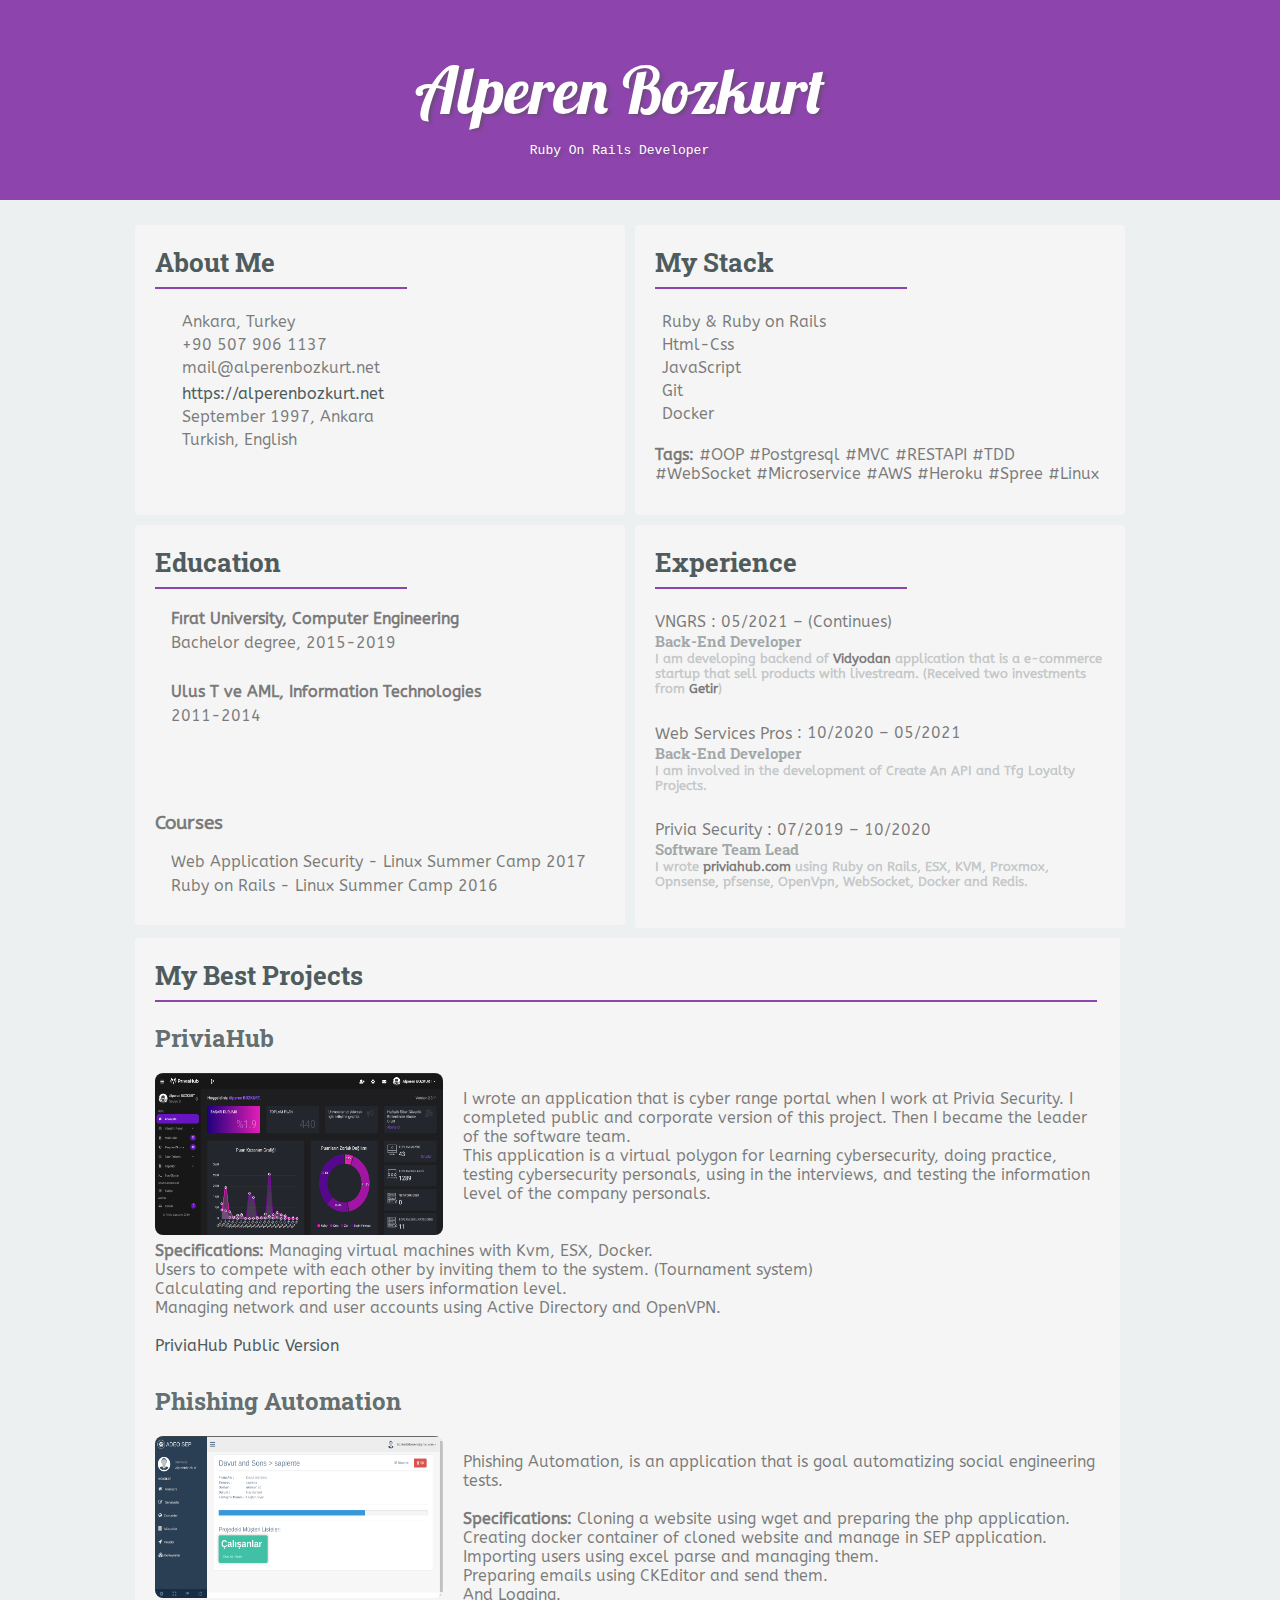
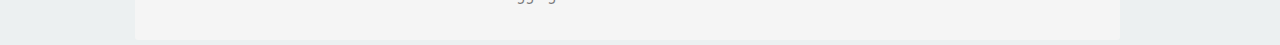
==== en/index.html @ 3fc9605d "august '22" ====
<!DOCTYPE html>
<html>
<head>
	<title>Alperen Bozkurt</title>
	<link rel="stylesheet" type="text/css" href="../style.css">
	<link rel="stylesheet" href="https://use.fontawesome.com/releases/v5.3.1/css/all.css" integrity="sha384-mzrmE5qonljUremFsqc01SB46JvROS7bZs3IO2EmfFsd15uHvIt+Y8vEf7N7fWAU" crossorigin="anonymous">
	<meta name="theme-color" content="#8e44ad">
</head>
<body>
	<div class="ustbar">
		<div class="ortala">
			<div class="adim">
				Alperen Bozkurt
				<p class="info">Ruby On Rails Developer</p>
			</div>
		</div>
	</div>
	<div class="bosluk"></div>
	<div class="ortala" style="margin-bottom: 20px;">
		<div class="kutu sol kutu-ust">
			<h1>About Me</h1>
			<hr>
			<table>
				<tr>
					<td><i class="fa fa-map-marker" style="font-size: 22px;"></i></td>
					<td>Ankara, Turkey</td>
				</tr>
				<tr>
					<td><i class="fa fa-phone"></i></td>
					<td>+90 507 906 1137</td>
				</tr>
				<tr>
					<td><i class="fa fa-envelope"></i></td>
					<td>mail@alperenbozkurt.net</td>
				</tr>
				<tr>
					<td><i class="fa fa-globe" aria-hidden="true"></i></td>
					<td><a href="https://alperenbozkurt.net" target="blank">https://alperenbozkurt.net <sup><i class="fas fa-external-link-alt"></i></sup></a></td>
				</tr>
				<tr>
					<td width="20"><i class="fa fa-calendar"></i></td>
					<td>September 1997, Ankara</td>
				</tr>
				<tr>
					<td width="20"><i class="fas fa-language"></i></td>
					<td>Turkish, English</td>
				</tr>

			</table>
		</div>
		<div class="kutu sag kutu-ust">
			<h1>My Stack</h1><hr>
			<table>
			<tr>
			    <td><i class="fa fa-gem" aria-hidden="true"></i></td>
			    <td>Ruby & Ruby on Rails</td>
			  </tr>
			  <tr>
			    <td><i class="fab fa-html5"></i></td>
			    <td>Html-Css</td>
			  </tr>
				
			  <tr>
			    <td><i class="fab fa-js"></i></td>
			    <td>JavaScript</td>
			  </tr>
				<tr>
			  	<td><i class="fab fa-git" aria-hidden="true"></i></td>
			    <td>Git</td>
			  </tr>
				<tr>
					<td><i class="fab fa-docker" aria-hidden="true"></i></td>
					<td>Docker</td>
				</tr>
			</table><br>
			<b>Tags: </b>#OOP #Postgresql #MVC #RESTAPI #TDD #WebSocket #Microservice #AWS #Heroku #Spree #Linux
		</div>
		<div class="kutu sol egitim">
			<h1>Education</h1><hr>
			<div class="ara"><i class="fa fa-graduation-cap"></i>&emsp;<b>Fırat University, Computer Engineering</b></div>
			<div class="ara arabosluk"><i class="fa fa-graduation-cap" style="color: #f5f5f5"></i>&emsp;Bachelor degree, 2015-2019<br></div>
			<div class="ara"><i class="fa fa-graduation-cap"></i>&emsp;<b>Ulus T ve AML, Information Technologies</b></div>
			<div class="ara arabosluk"><i class="fa fa-graduation-cap" style="color: #f5f5f5"></i>&emsp;2011-2014<br></div>
			<br><br>
			<h3>Courses</h3>
			<div class="ara"><i class="fa fa-graduation-cap"></i>&emsp;Web Application Security - Linux Summer Camp 2017<br></div>
			<div class="ara"><i class="fa fa-graduation-cap"></i>&emsp;Ruby on Rails - Linux Summer Camp 2016<br></div>
		</div>
		<div class="kutu sag">
			<h1>Experience</h1><hr>
			<div class="ara">
				<i class="fa fa-briefcase"></i>
				<a href="https://www.vngrs.com/" target="blank">VNGRS<sup><i class="fas fa-external-link-alt"></i></sup></a> : 05/2021 – (Continues)
				<h5>Back-End Developer</h5>
				<h6>I am developing backend of <a target="_blank" href="https://vidyodan.com/">Vidyodan</a> application that is a e-commerce startup that sell products with livestream. (Received two investments from <a target="_blank" href="https://getir.com/us/">Getir</a>)</h6>
				<br>
			</div>

      <div class="ara">
				<i class="fa fa-briefcase"></i>
				<a href="https://www.webservicespros.com/" target="blank">Web Services Pros<sup><i class="fas fa-external-link-alt"></i></sup></a> : 10/2020 – 05/2021
					<h5>Back-End Developer</h5>
				<h6>I am involved in the development of Create An API and Tfg Loyalty Projects.</h6>
				<br>
			</div>
			<div class="ara">
				<i class="fa fa-briefcase"></i>
				<a href="https://priviasecurity.com/" target="blank">Privia Security<sup><i class="fas fa-external-link-alt"></i></a></sup> : 07/2019 – 10/2020
				<h5>Software Team Lead</h5>
				<h6>I wrote <a href="https://priviahub.com/" target="blank">priviahub.com</a> using Ruby on Rails, ESX, KVM, Proxmox, Opnsense, pfsense, OpenVpn, WebSocket, Docker and Redis.</h6>
				<br>
			</div>
		</div>
		<div class="kutu sol kutu-buyuk">
			<h1>My Best Projects</h1>
			<hr class="hr-buyuk">
			<div class="proje">
				<h2>PriviaHub</h2>
				<br>

				<img class="proje-image" src="../img/priviahub.png" width="288" height="162" alt="" align="left">
				<p>
          I wrote an application that is cyber range portal when I work at Privia Security. I completed public and corporate version of this project. Then I became the leader of the software team.
					<br>
          This application is a virtual polygon for learning cybersecurity, doing practice, testing cybersecurity personals, using in the interviews, and testing the information level of the company personals.
          <br>
					<br>
					<br>
					<b>Specifications:</b> Managing virtual machines with Kvm, ESX, Docker.<br>
          Users to compete with each other by inviting them to the system. (Tournament system)<br>
          Calculating and reporting the users information level.<br>
          Managing network and user accounts using Active Directory and OpenVPN.<br>
					<br>
					<a href="https://priviahub.com/" target="blank">PriviaHub Public Version <i class="fas fa-external-link-alt"></i></a>
				</p>
			</div>
			<div class="proje">
				<h2>Phishing Automation</h2>
				<br>
				<img class="proje-image" src="../img/SEP.png" width="288" height="162" alt="" align="left">
				<p>
					Phishing Automation, is an application that is goal automatizing social engineering tests.
          <br><br>
					<b>Specifications:</b>
          Cloning a website using wget and preparing the php application.<br>
          Creating docker container of cloned website and manage in SEP application.<br>
					Importing users using excel parse and managing them.<br>
          Preparing emails using CKEditor and send them.<br>
					And Logging.
				</p>
			</div>
		</div>
	</div>
</body>
</html>
---- style.css ----
﻿@import url(https://fonts.googleapis.com/css?family=Roboto+Slab:700,100,300,400&subset=latin,latin-ext);
@import url(https://fonts.googleapis.com/css?family=ABeeZee);
@import url('https://fonts.googleapis.com/css?family=Lobster');

body{
	padding: 0px;
	margin: 0px;
	background-color: #ecf0f1;
	font-family: 'Roboto Slab', serif;
	height: 100vh;
}
.info{
	font-size: 13px;
	font-family: monospace;
	margin-left: auto;
	margin-right: auto;
	width: 44%;
}
.ustbar{
	background-color: #8e44ad;
	height: 200px;
	width: auto;
	left: 0px;
	right: 0px;
	/*animation: ustegel 2.2s forwards;*/
	padding-bottom: -300px;
}
.ortala{
	width: 1050px;
	margin-left: auto;
	margin-right: auto;
}
.sol{
	margin-left: 20px !important;
}
.sag{
	margin-right: 20px !important;
}
.resim{
	background: url("img/profile.png");
	height: 180px;
	width: 180px;
	background-size: cover;
	border-radius: 100%;
	background-color: #ecf0f1;
	position: absolute;
	margin: 10px;
	margin-left: 70px;
	float: left;
	opacity: 1;
	/*animation: baslikGel 1.4s forwards;
	animation-delay: 0.6s;*/
}
.adim{
	float: left;
	margin-left: 300px;
	margin-top: 50px;
	font-size: 40px;
	color: #fff;
	text-shadow: rgba(81, 81, 81, 0.5) 3px 2px 3px;
	font-size: 400%;
	font-family: 'Lobster', cursive;
	opacity: 1;
	/*animation: baslikGel 1.4s forwards;
	animation-delay: 0.6s;*/
}
.bosluk{
	height: 20px;
}
.kutu{
	background-color: #f5f5f5;
	width: 450px;
	margin: 5px;
	border-radius: 3px;
	padding: 20px;
	font-family: 'ABeeZee', sans-serif;
	color: rgba(0,0,0,0.5);
	float: left;
	opacity: 1;
	min-height: 347px;
	/*
		animation: yavastanGel 2s forwards;
		animation-delay: 0.7s;
	*/
}
.kutu-ust{
	min-height: 250px;
}
.ara{
	margin-top:5px;
}
.arabosluk{
	margin-bottom: 30px;
}
h1{
	font-family: 'Roboto Slab', serif;
	margin:0px;
	padding: 0px;
	font-size: 26px;
	color: #4f5c5d;
}
h2{
	font-family: 'Roboto Slab', serif;
	margin:0px;
	padding: 0px;
	font-size: 24px;
	color: rgba(79, 92, 93, 0.9);
}

h5{
	font-family: 'Roboto Slab', serif;
	margin:0px;
	padding: 0px;
	font-size: 15px;
	color: rgba(79, 92, 93, 0.5);
}
h6{
	color: rgba(79, 92, 93, 0.3);
	margin:0px;
	font-size: 13px;
	padding: 0px;
}
a{
	font-family: 'ABeeZee', sans-serif;
	color: rgb(79,92,93);
	text-decoration: none;
	cursor: pointer;
}
a:hover{
	color: #8e44ad;
}
h5 a{
	color: rgba(79, 92, 93, 0.3);
}
h5 a:hover{
	color: #8e44ad;
}
.ara a{
	font-family: 'ABeeZee', sans-serif;
	color: rgba(0,0,0,0.5);
}
.ara a:hover{
	color: #8e44ad;
}
.bosx{
	height: 5px;
	width: 10px;
}
progress {
	width: 300px;
	border-radius: 2px;
}
progress::-webkit-progress-bar {
	background-color: #dedede;
	border-radius: 4px;
}
progress::-webkit-progress-value {
	background-color: #8e44ad;
	border-radius: 4px;
}
.dil{
	font-size: 21px;
	font-family: "Roboto Slab";
	margin-bottom: 15px;
}
hr{
	width: 250px;
	border :solid 1px #8e44ad;
	float: left;
	margin-right: 500px;
	margin-bottom: 20px;
}
@keyframes ustegel {
	0% {
		height: 1000px;
		box-shadow: 0px 0px 0px 0px #fff;
	}
	50% {
    height: 200px;
		box-shadow: 0px 0px 0px 0px #fff;
	}
	100% {
    height: 200px;
		box-shadow: 0px 0px 10px 2px rgba(81,81,81,0.7);
	}
}
@keyframes yavastanGel {
  0% {
    opacity: 0;
		box-shadow: 0px 0px 0px 0px #fff;
  }
	50% {
    opacity: 1;
		box-shadow: 0px 0px 0px 0px #fff;
	}
  100% {
		box-shadow: 0px 0px 10px 0px rgba(81,81,81,0.2);
    opacity: 1;
  }
}
@keyframes baslikGel {
	0% {
		opacity: 0;
  }
	100% {
		opacity: 1;
	}
}
.kutu-buyuk{
	width: 90%;
}
.biraz-alt{
	margin-top: 40px;
	padding-bottom: 5px;
	margin-bottom: 50px;
}
.hr-buyuk{
	width: 940px;
	border :solid 1px #8e44ad;
	float: left;
	margin-right: 500px;
	margin-bottom: 20px;
}
.proje-image{
	border-radius: 8px;
	margin-right: 20px;
}
.proje {
	margin-top: 30px;
	min-height: 200px;
}
.biraz-alttan {
	margin-top: 270px;
}
.egitim{
	height: 360px;
}
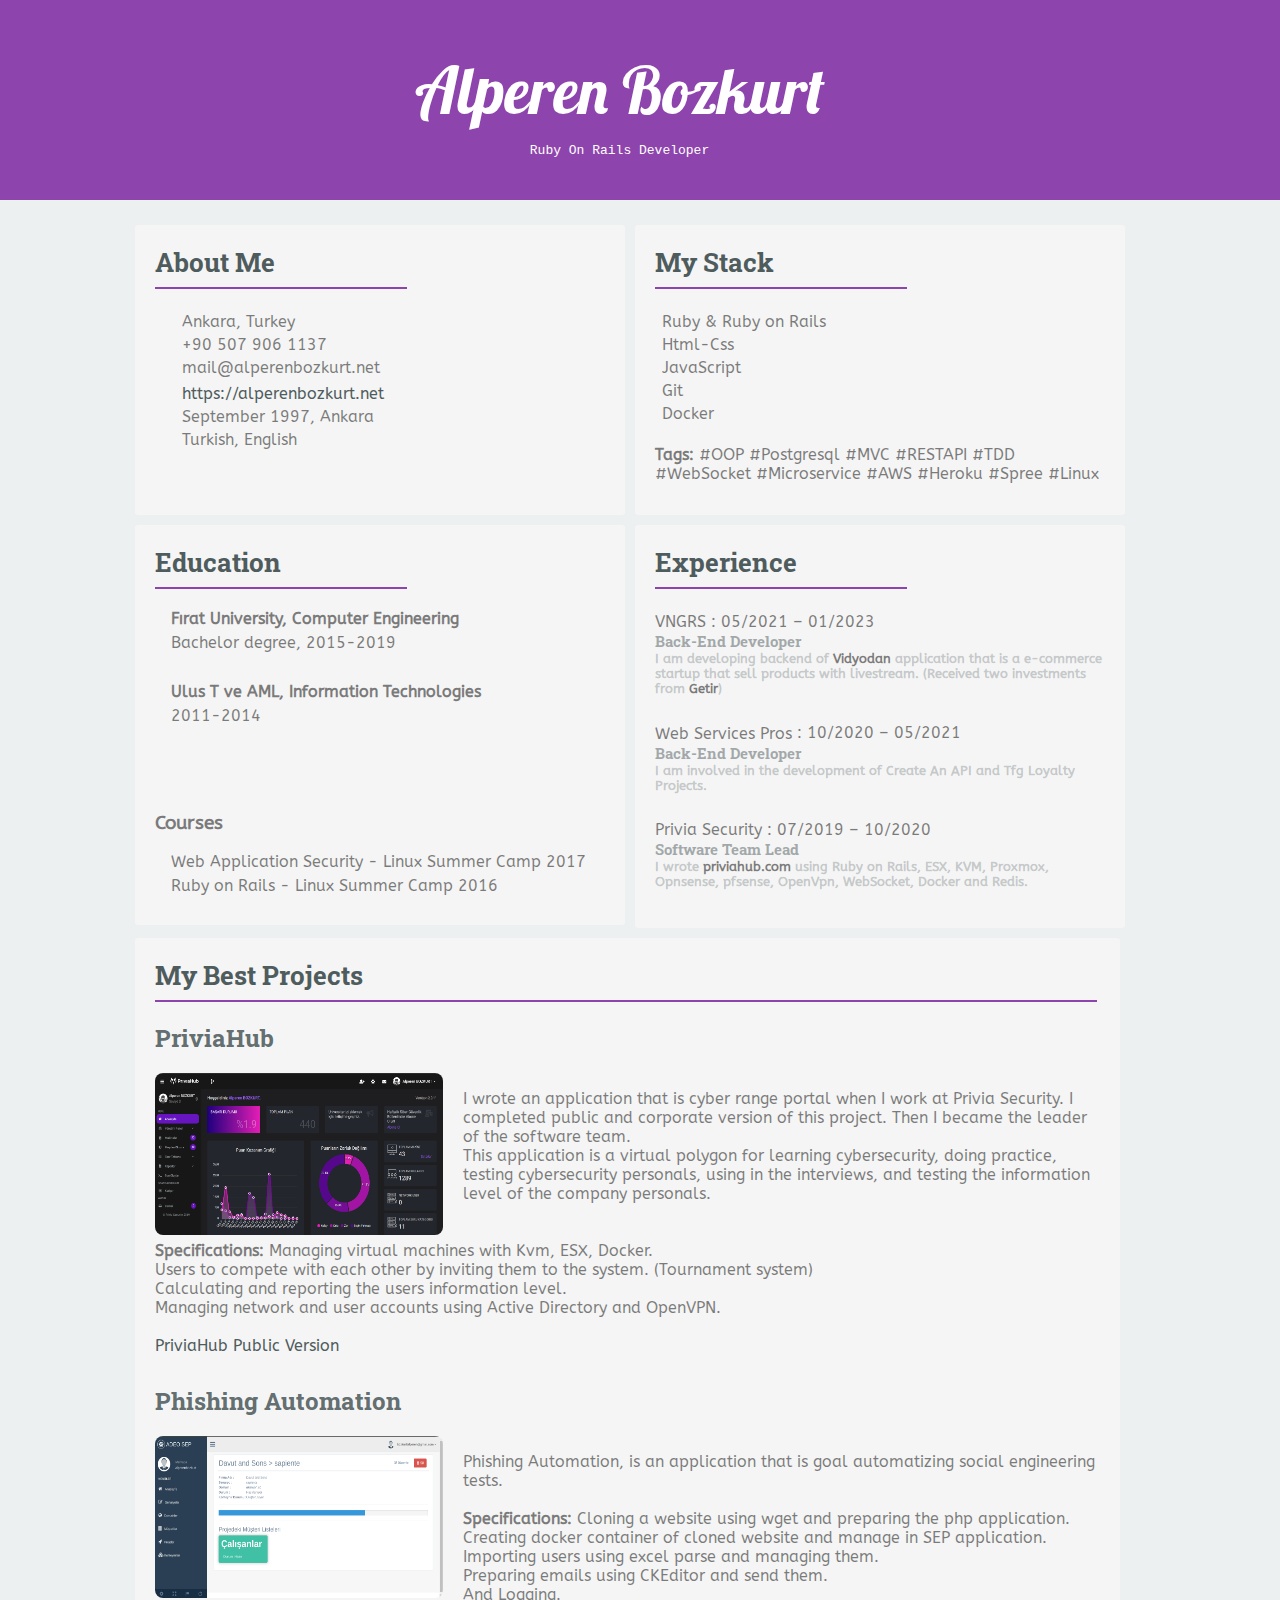
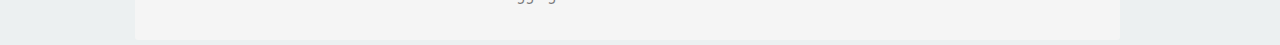
==== commit 65ca685d: "January '23 Update" ====
--- a/en/index.html
+++ b/en/index.html
@@ -90,7 +90,7 @@
 			<h1>Experience</h1><hr>
 			<div class="ara">
 				<i class="fa fa-briefcase"></i>
-				<a href="https://www.vngrs.com/" target="blank">VNGRS<sup><i class="fas fa-external-link-alt"></i></sup></a> : 05/2021 – (Continues)
+				<a href="https://www.vngrs.com/" target="blank">VNGRS<sup><i class="fas fa-external-link-alt"></i></sup></a> : 05/2021 – 01/2023
 				<h5>Back-End Developer</h5>
 				<h6>I am developing backend of <a target="_blank" href="https://vidyodan.com/">Vidyodan</a> application that is a e-commerce startup that sell products with livestream. (Received two investments from <a target="_blank" href="https://getir.com/us/">Getir</a>)</h6>
 				<br>
--- a/style.css
+++ b/style.css
@@ -57,7 +57,6 @@
 	margin-top: 50px;
 	font-size: 40px;
 	color: #fff;
-	text-shadow: rgba(81, 81, 81, 0.5) 3px 2px 3px;
 	font-size: 400%;
 	font-family: 'Lobster', cursive;
 	opacity: 1;
@@ -173,28 +172,22 @@
 @keyframes ustegel {
 	0% {
 		height: 1000px;
-		box-shadow: 0px 0px 0px 0px #fff;
 	}
 	50% {
     height: 200px;
-		box-shadow: 0px 0px 0px 0px #fff;
 	}
 	100% {
     height: 200px;
-		box-shadow: 0px 0px 10px 2px rgba(81,81,81,0.7);
 	}
 }
 @keyframes yavastanGel {
   0% {
     opacity: 0;
-		box-shadow: 0px 0px 0px 0px #fff;
   }
 	50% {
     opacity: 1;
-		box-shadow: 0px 0px 0px 0px #fff;
 	}
   100% {
-		box-shadow: 0px 0px 10px 0px rgba(81,81,81,0.2);
     opacity: 1;
   }
 }
@@ -234,4 +227,7 @@
 }
 .egitim{
 	height: 360px;
+}
+.kutu-yukseklik {
+	min-height: 371px;
 }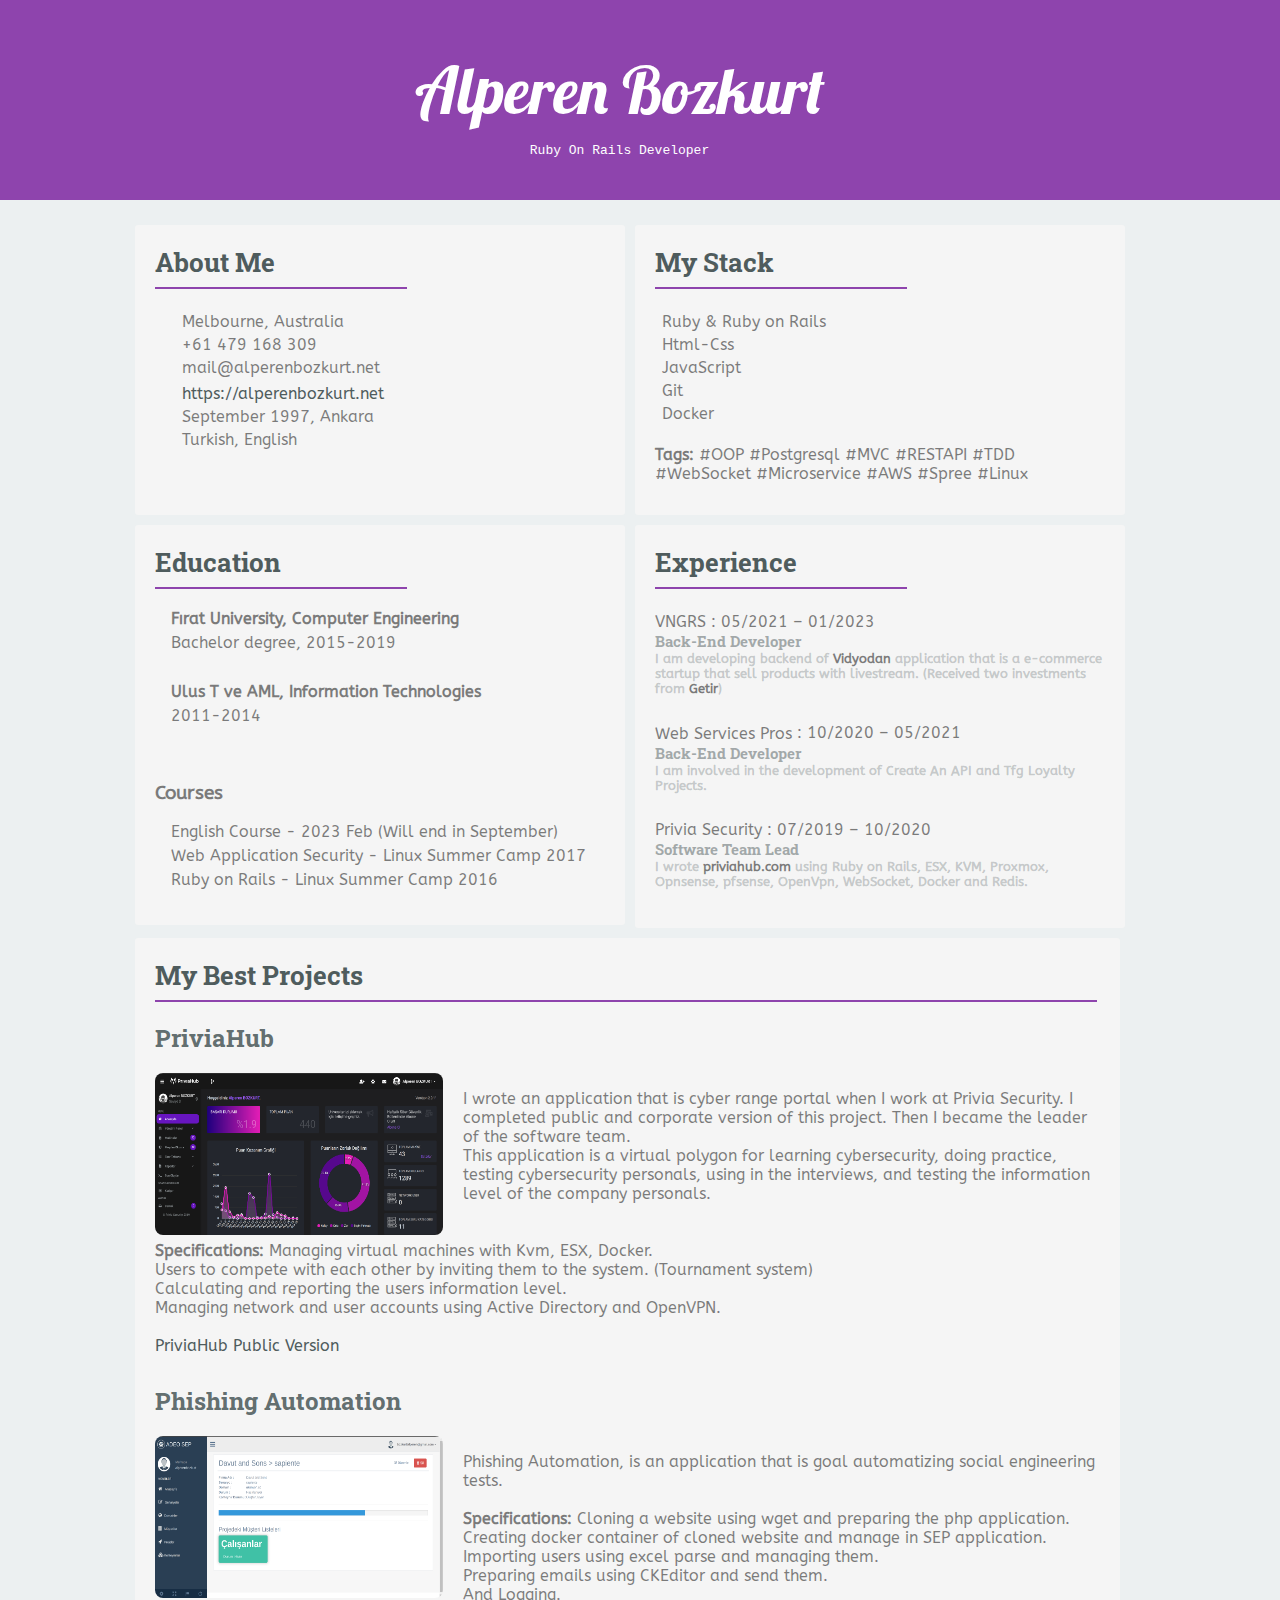
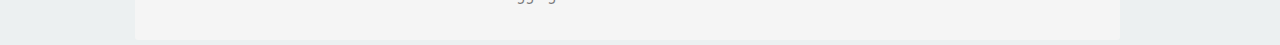
==== commit 2fed08e3: "Febuary '23 update" ====
--- a/en/index.html
+++ b/en/index.html
@@ -23,11 +23,11 @@
 			<table>
 				<tr>
 					<td><i class="fa fa-map-marker" style="font-size: 22px;"></i></td>
-					<td>Ankara, Turkey</td>
+					<td>Melbourne, Australia</td>
 				</tr>
 				<tr>
 					<td><i class="fa fa-phone"></i></td>
-					<td>+90 507 906 1137</td>
+					<td>+61 479 168 309</td>
 				</tr>
 				<tr>
 					<td><i class="fa fa-envelope"></i></td>
@@ -73,16 +73,17 @@
 					<td>Docker</td>
 				</tr>
 			</table><br>
-			<b>Tags: </b>#OOP #Postgresql #MVC #RESTAPI #TDD #WebSocket #Microservice #AWS #Heroku #Spree #Linux
+			<b>Tags: </b>#OOP #Postgresql #MVC #RESTAPI #TDD #WebSocket #Microservice #AWS #Spree #Linux
 		</div>
 		<div class="kutu sol egitim">
 			<h1>Education</h1><hr>
 			<div class="ara"><i class="fa fa-graduation-cap"></i>&emsp;<b>Fırat University, Computer Engineering</b></div>
 			<div class="ara arabosluk"><i class="fa fa-graduation-cap" style="color: #f5f5f5"></i>&emsp;Bachelor degree, 2015-2019<br></div>
 			<div class="ara"><i class="fa fa-graduation-cap"></i>&emsp;<b>Ulus T ve AML, Information Technologies</b></div>
-			<div class="ara arabosluk"><i class="fa fa-graduation-cap" style="color: #f5f5f5"></i>&emsp;2011-2014<br></div>
+			<div class="ara"><i class="fa fa-graduation-cap" style="color: #f5f5f5"></i>&emsp;2011-2014<br></div>
 			<br><br>
 			<h3>Courses</h3>
+			<div class="ara"><i class="fa fa-graduation-cap"></i>&emsp;English Course - 2023 Feb (Will	 end in September)<br></div>
 			<div class="ara"><i class="fa fa-graduation-cap"></i>&emsp;Web Application Security - Linux Summer Camp 2017<br></div>
 			<div class="ara"><i class="fa fa-graduation-cap"></i>&emsp;Ruby on Rails - Linux Summer Camp 2016<br></div>
 		</div>
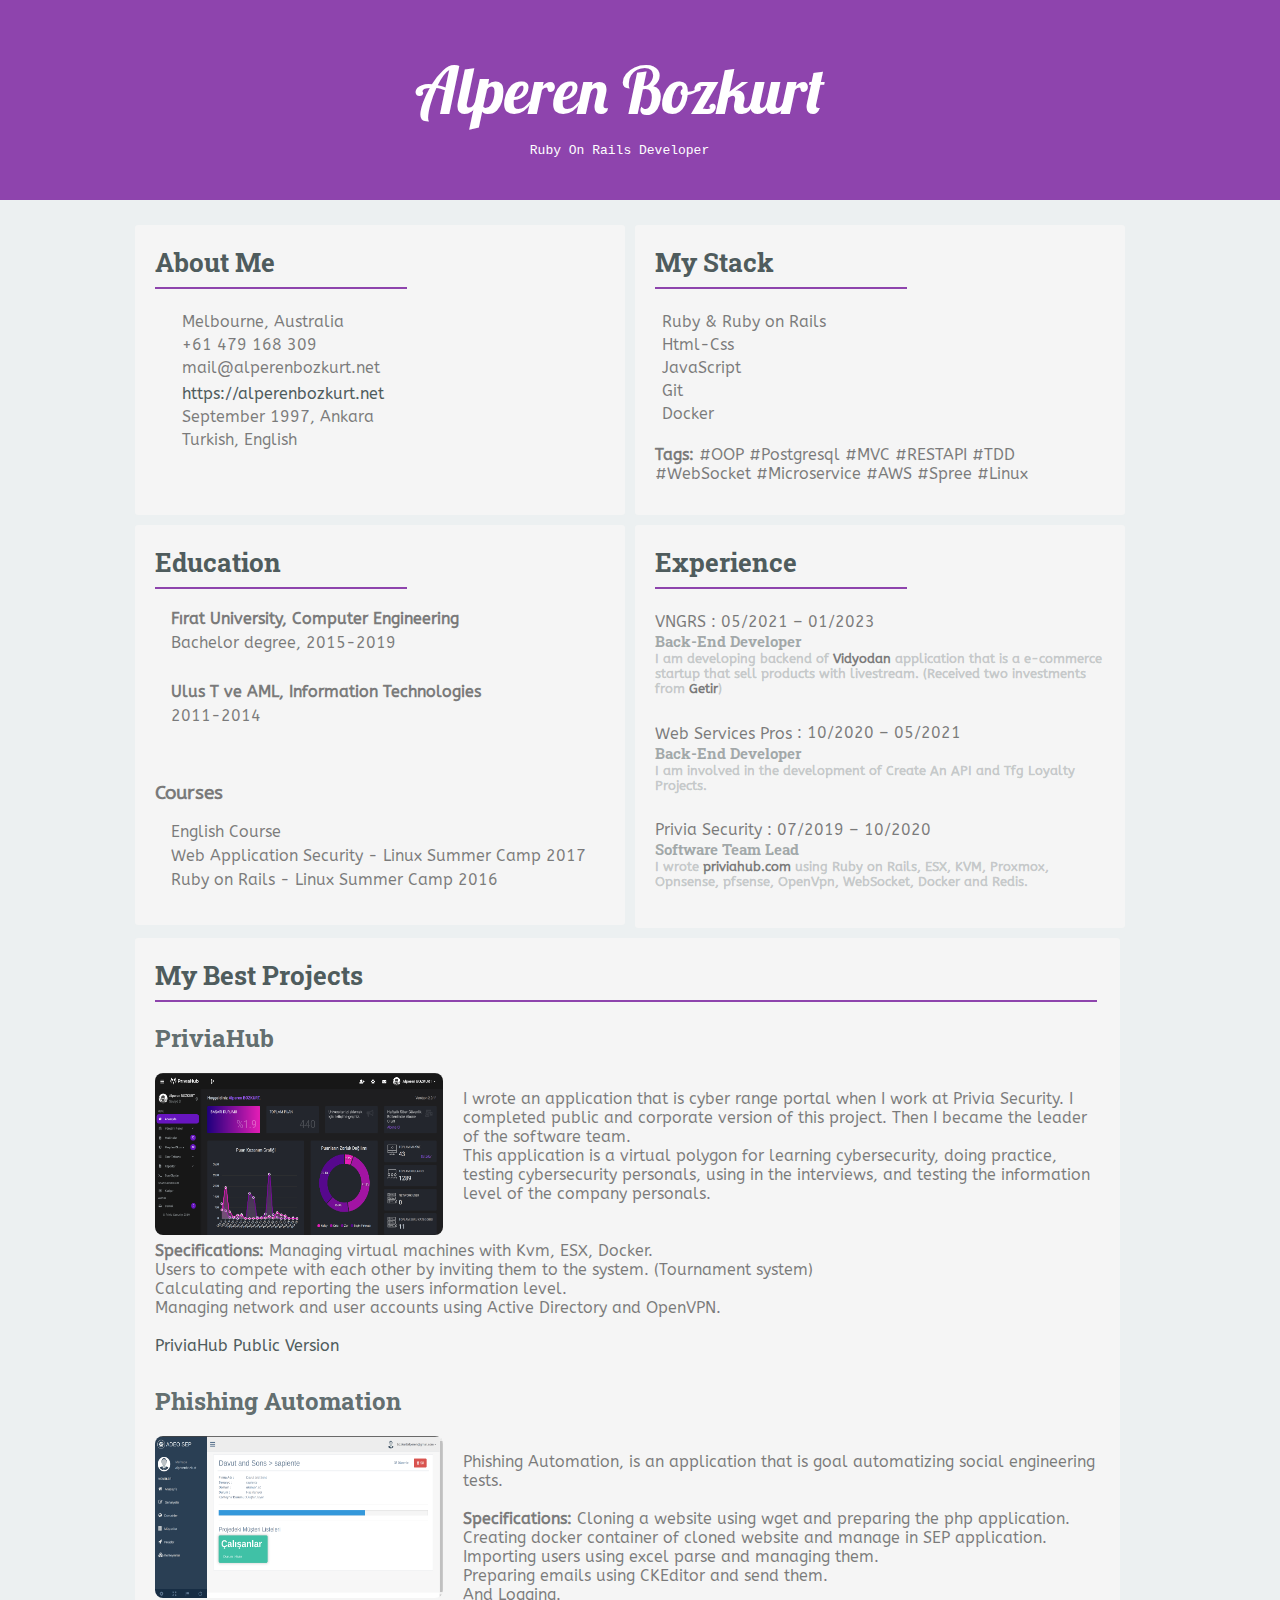
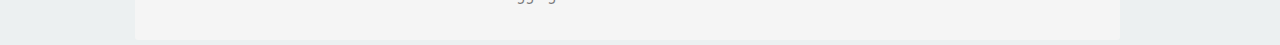
==== commit 503bacc8: "February updates" ====
--- a/en/index.html
+++ b/en/index.html
@@ -83,7 +83,7 @@
 			<div class="ara"><i class="fa fa-graduation-cap" style="color: #f5f5f5"></i>&emsp;2011-2014<br></div>
 			<br><br>
 			<h3>Courses</h3>
-			<div class="ara"><i class="fa fa-graduation-cap"></i>&emsp;English Course - 2023 Feb (Will	 end in September)<br></div>
+			<div class="ara"><i class="fa fa-graduation-cap"></i>&emsp;English Course<br></div>
 			<div class="ara"><i class="fa fa-graduation-cap"></i>&emsp;Web Application Security - Linux Summer Camp 2017<br></div>
 			<div class="ara"><i class="fa fa-graduation-cap"></i>&emsp;Ruby on Rails - Linux Summer Camp 2016<br></div>
 		</div>
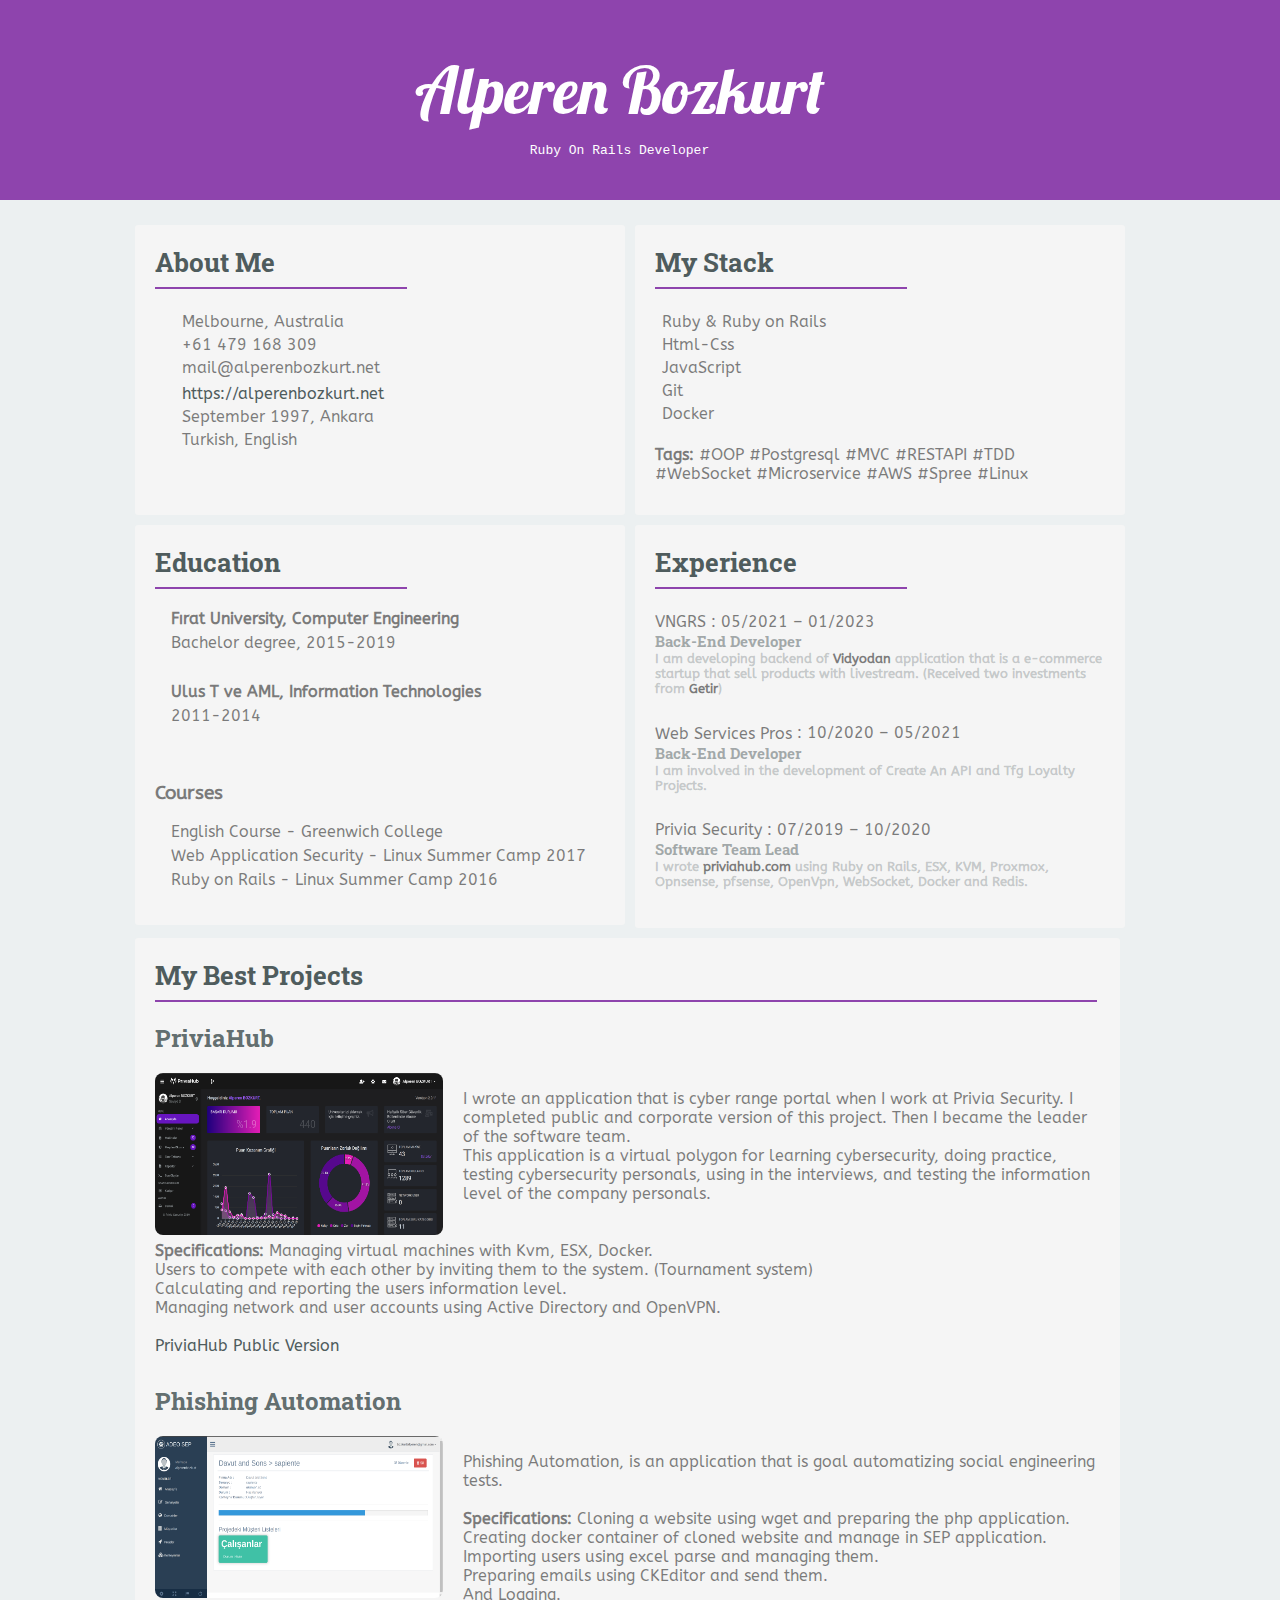
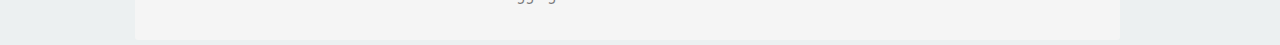
==== commit d7cb3113: "February updates" ====
--- a/en/index.html
+++ b/en/index.html
@@ -83,7 +83,7 @@
 			<div class="ara"><i class="fa fa-graduation-cap" style="color: #f5f5f5"></i>&emsp;2011-2014<br></div>
 			<br><br>
 			<h3>Courses</h3>
-			<div class="ara"><i class="fa fa-graduation-cap"></i>&emsp;English Course<br></div>
+			<div class="ara"><i class="fa fa-graduation-cap"></i>&emsp;English Course - Greenwich College<br></div>
 			<div class="ara"><i class="fa fa-graduation-cap"></i>&emsp;Web Application Security - Linux Summer Camp 2017<br></div>
 			<div class="ara"><i class="fa fa-graduation-cap"></i>&emsp;Ruby on Rails - Linux Summer Camp 2016<br></div>
 		</div>
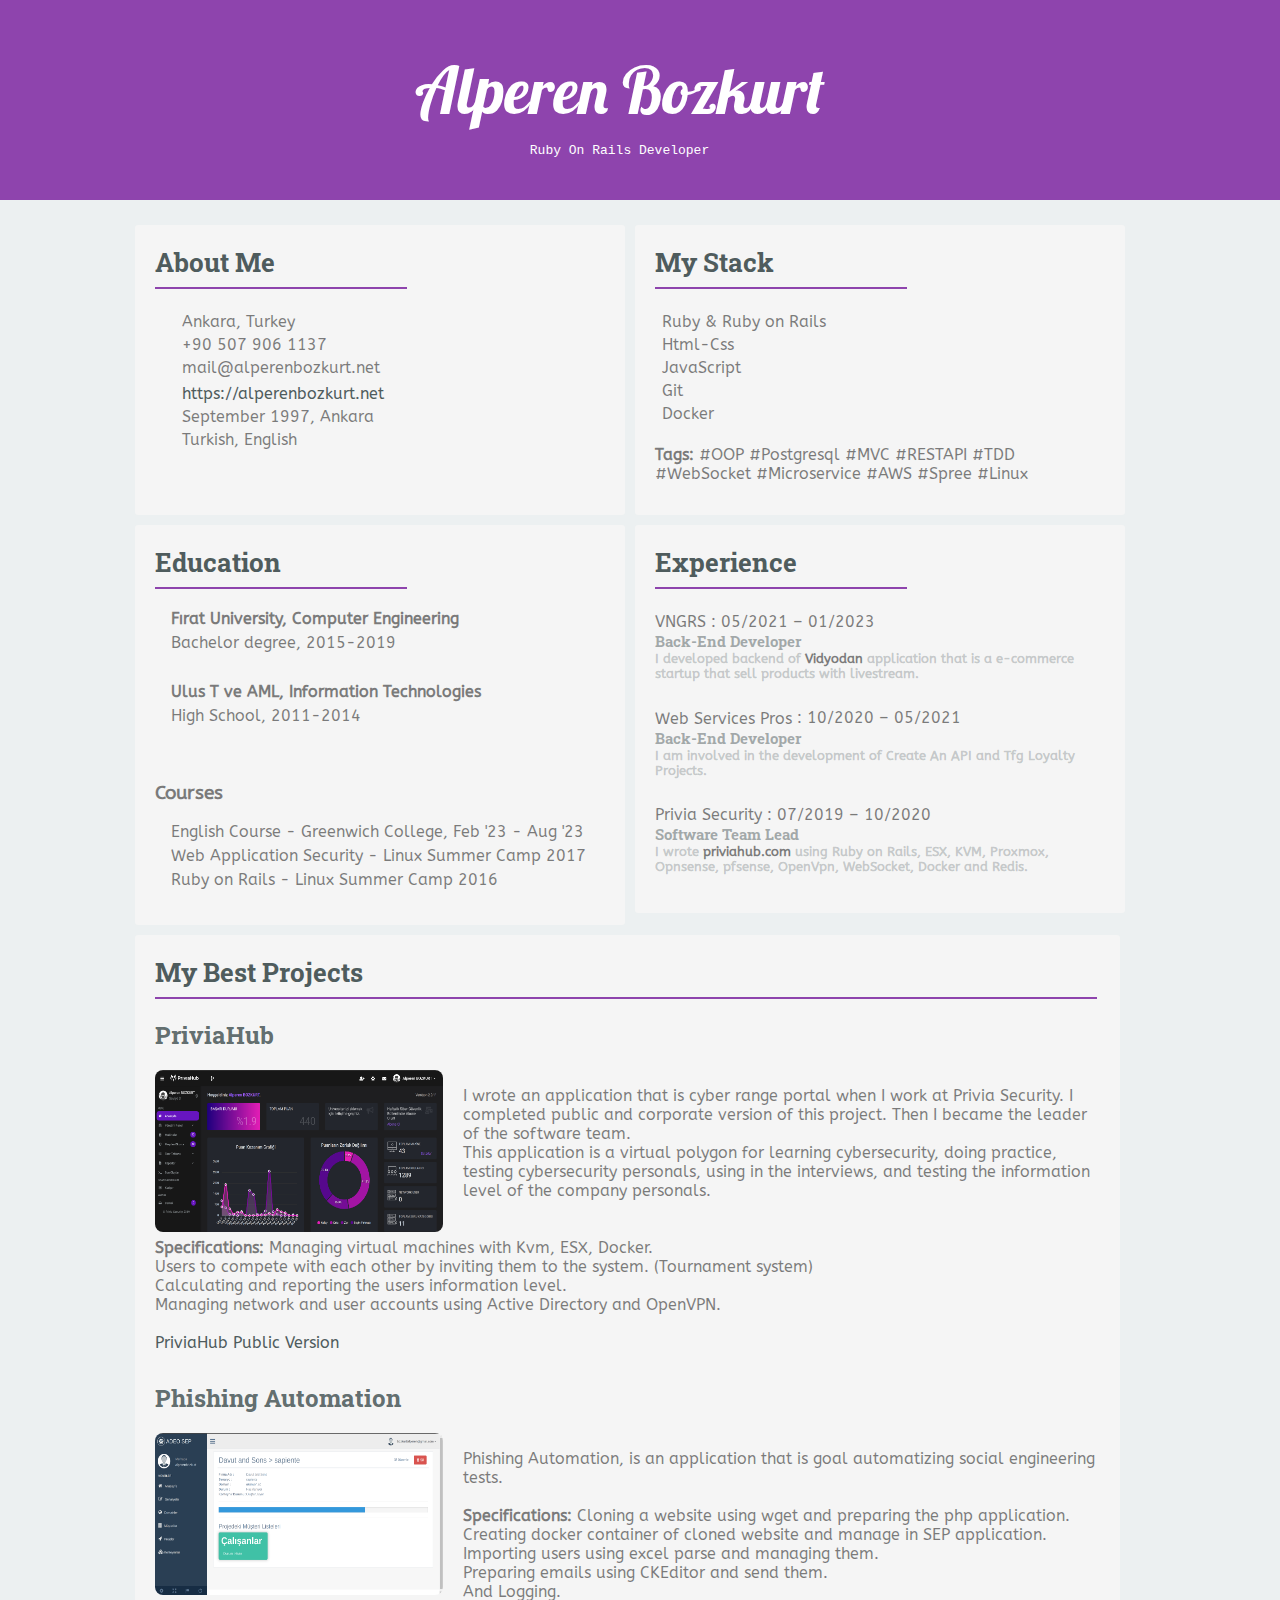
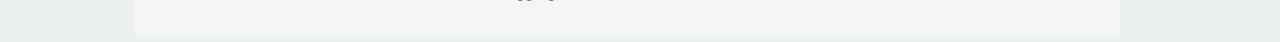
==== commit 7645069a: "Updated CV" ====
--- a/en/index.html
+++ b/en/index.html
@@ -23,11 +23,11 @@
 			<table>
 				<tr>
 					<td><i class="fa fa-map-marker" style="font-size: 22px;"></i></td>
-					<td>Melbourne, Australia</td>
+					<td>Ankara, Turkey</td>
 				</tr>
 				<tr>
 					<td><i class="fa fa-phone"></i></td>
-					<td>+61 479 168 309</td>
+					<td>+90 507 906 1137</td>
 				</tr>
 				<tr>
 					<td><i class="fa fa-envelope"></i></td>
@@ -80,10 +80,10 @@
 			<div class="ara"><i class="fa fa-graduation-cap"></i>&emsp;<b>Fırat University, Computer Engineering</b></div>
 			<div class="ara arabosluk"><i class="fa fa-graduation-cap" style="color: #f5f5f5"></i>&emsp;Bachelor degree, 2015-2019<br></div>
 			<div class="ara"><i class="fa fa-graduation-cap"></i>&emsp;<b>Ulus T ve AML, Information Technologies</b></div>
-			<div class="ara"><i class="fa fa-graduation-cap" style="color: #f5f5f5"></i>&emsp;2011-2014<br></div>
+			<div class="ara"><i class="fa fa-graduation-cap" style="color: #f5f5f5"></i>&emsp;High School, 2011-2014<br></div>
 			<br><br>
 			<h3>Courses</h3>
-			<div class="ara"><i class="fa fa-graduation-cap"></i>&emsp;English Course - Greenwich College<br></div>
+			<div class="ara"><i class="fa fa-graduation-cap"></i>&emsp;English Course - Greenwich College, Feb '23 - Aug '23<br></div>
 			<div class="ara"><i class="fa fa-graduation-cap"></i>&emsp;Web Application Security - Linux Summer Camp 2017<br></div>
 			<div class="ara"><i class="fa fa-graduation-cap"></i>&emsp;Ruby on Rails - Linux Summer Camp 2016<br></div>
 		</div>
@@ -93,7 +93,7 @@
 				<i class="fa fa-briefcase"></i>
 				<a href="https://www.vngrs.com/" target="blank">VNGRS<sup><i class="fas fa-external-link-alt"></i></sup></a> : 05/2021 – 01/2023
 				<h5>Back-End Developer</h5>
-				<h6>I am developing backend of <a target="_blank" href="https://vidyodan.com/">Vidyodan</a> application that is a e-commerce startup that sell products with livestream. (Received two investments from <a target="_blank" href="https://getir.com/us/">Getir</a>)</h6>
+				<h6>I developed backend of <a target="_blank" href="https://vidyodan.com/">Vidyodan</a> application that is a e-commerce startup that sell products with livestream.</h6>
 				<br>
 			</div>
 
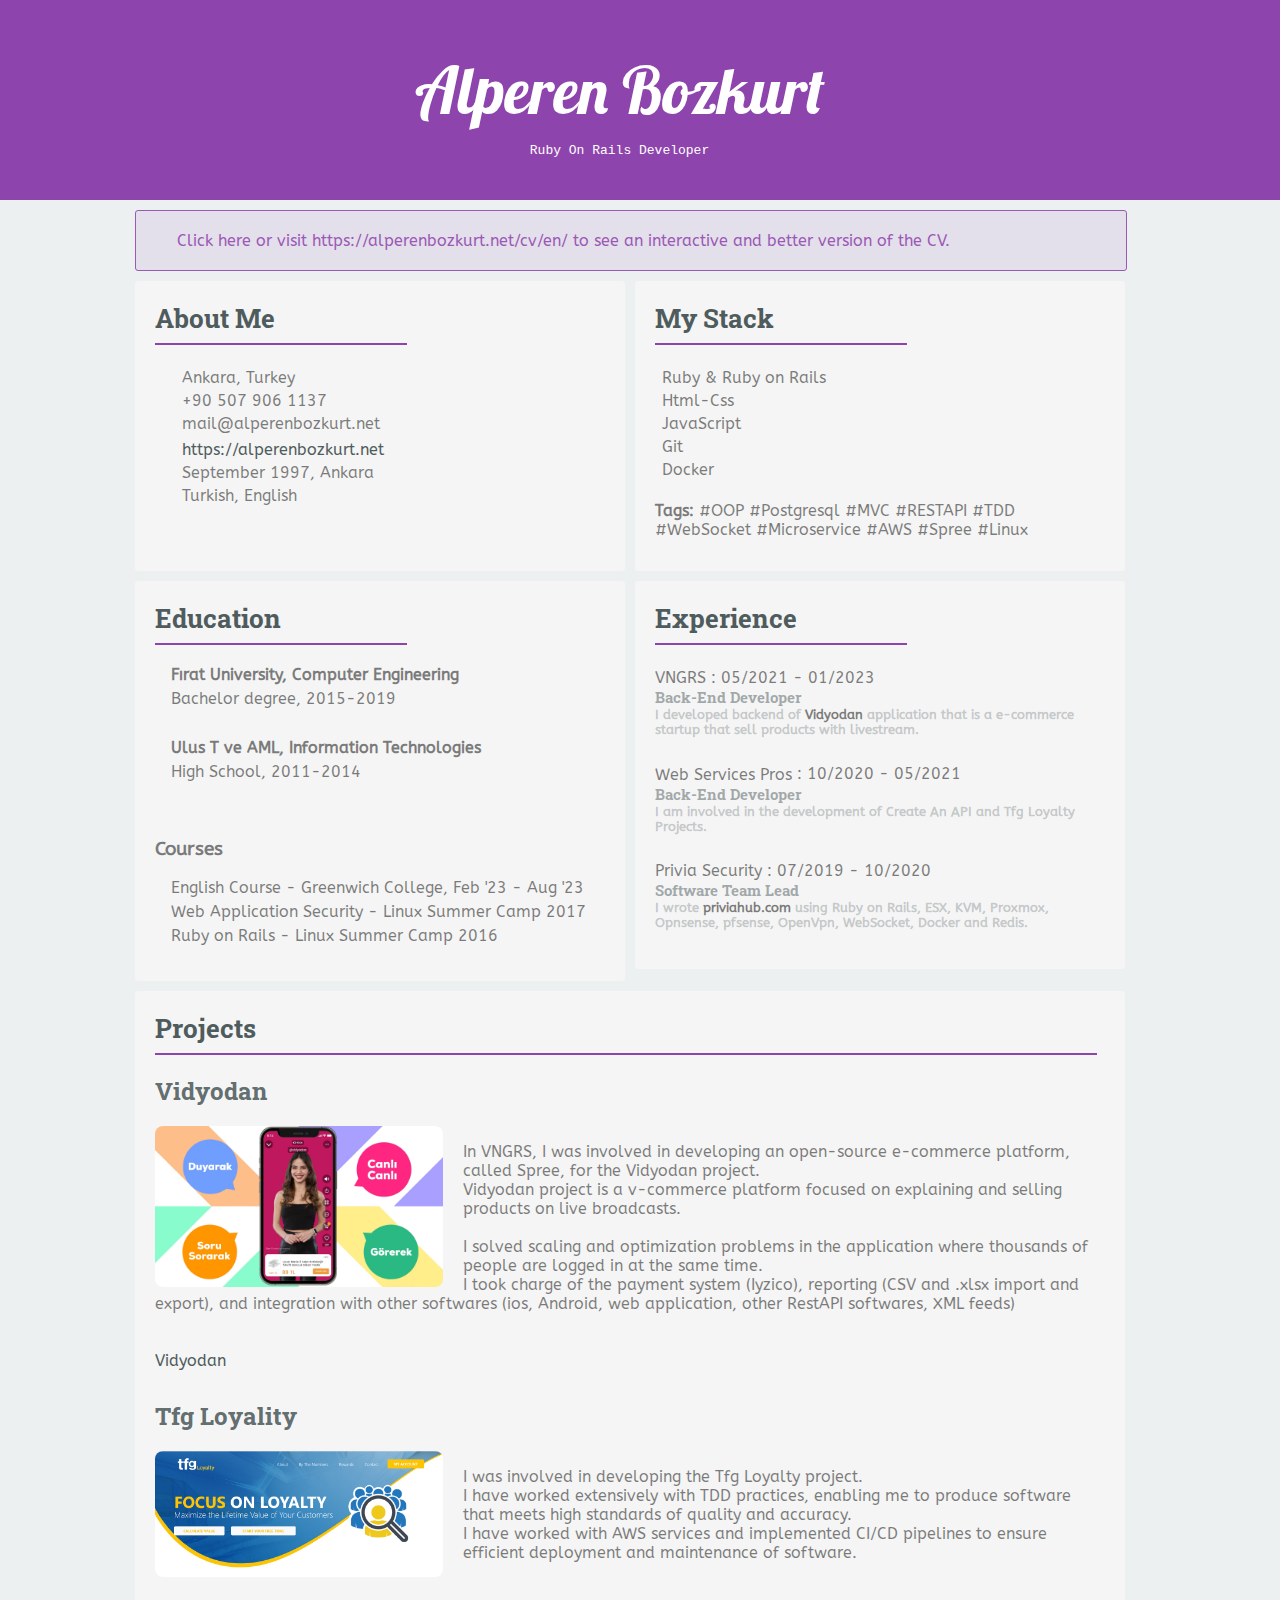
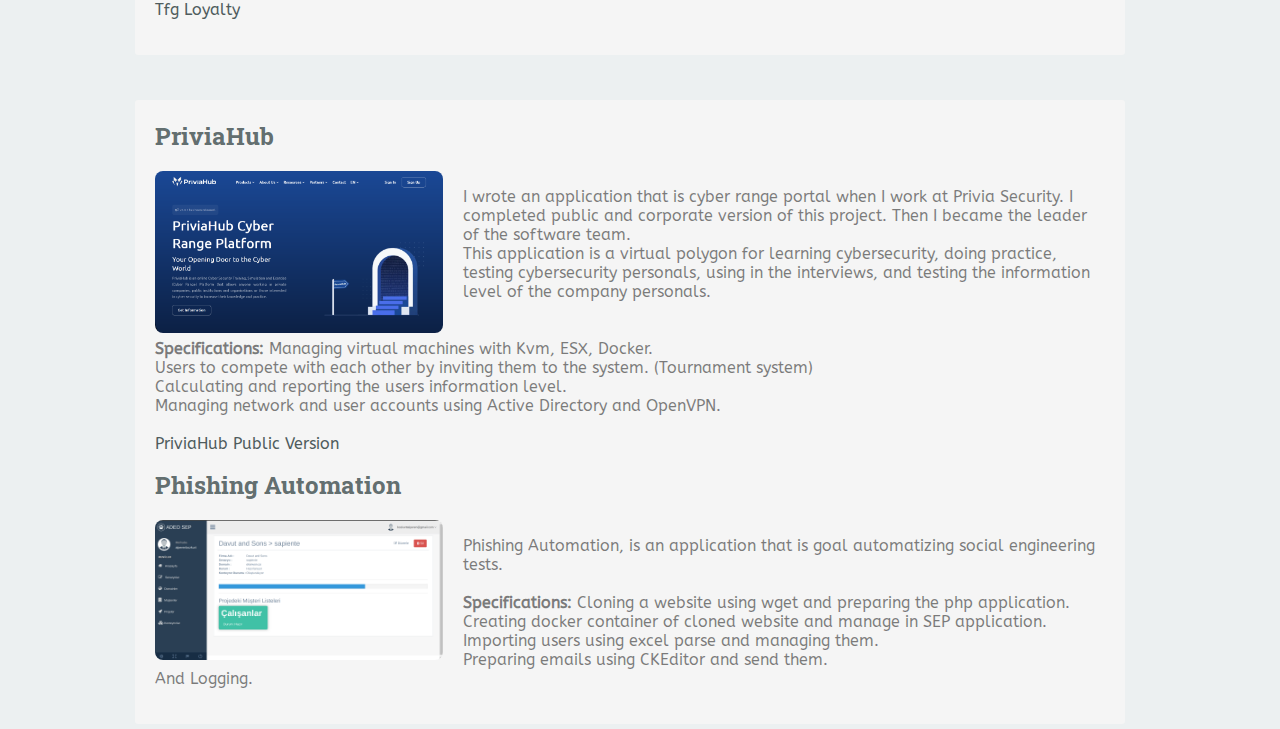
==== commit f9904db3: "Aug '23 Update" ====
--- a/en/index.html
+++ b/en/index.html
@@ -5,6 +5,7 @@
 	<link rel="stylesheet" type="text/css" href="../style.css">
 	<link rel="stylesheet" href="https://use.fontawesome.com/releases/v5.3.1/css/all.css" integrity="sha384-mzrmE5qonljUremFsqc01SB46JvROS7bZs3IO2EmfFsd15uHvIt+Y8vEf7N7fWAU" crossorigin="anonymous">
 	<meta name="theme-color" content="#8e44ad">
+	<meta charset="utf-8">
 </head>
 <body>
 	<div class="ustbar">
@@ -13,6 +14,14 @@
 				Alperen Bozkurt
 				<p class="info">Ruby On Rails Developer</p>
 			</div>
+		</div>
+	</div>
+	<div class="ortala">
+		<div class="kutu sol kutu-buyuk flash-message">
+			<a href="https://alperenbozkurt.net/cv/en">
+				<i aria-hidden="true" class="fa fa-info"></i>&emsp;
+				Click here or visit https://alperenbozkurt.net/cv/en/ to see an interactive and better version of the CV.
+			</a>
 		</div>
 	</div>
 	<div class="bosluk"></div>
@@ -91,7 +100,7 @@
 			<h1>Experience</h1><hr>
 			<div class="ara">
 				<i class="fa fa-briefcase"></i>
-				<a href="https://www.vngrs.com/" target="blank">VNGRS<sup><i class="fas fa-external-link-alt"></i></sup></a> : 05/2021 – 01/2023
+				<a href="https://www.vngrs.com/" target="blank">VNGRS<sup><i class="fas fa-external-link-alt"></i></sup></a> : 05/2021 - 01/2023
 				<h5>Back-End Developer</h5>
 				<h6>I developed backend of <a target="_blank" href="https://vidyodan.com/">Vidyodan</a> application that is a e-commerce startup that sell products with livestream.</h6>
 				<br>
@@ -99,27 +108,61 @@
 
       <div class="ara">
 				<i class="fa fa-briefcase"></i>
-				<a href="https://www.webservicespros.com/" target="blank">Web Services Pros<sup><i class="fas fa-external-link-alt"></i></sup></a> : 10/2020 – 05/2021
+				<a href="https://www.webservicespros.com/" target="blank">Web Services Pros<sup><i class="fas fa-external-link-alt"></i></sup></a> : 10/2020 - 05/2021
 					<h5>Back-End Developer</h5>
 				<h6>I am involved in the development of Create An API and Tfg Loyalty Projects.</h6>
 				<br>
 			</div>
 			<div class="ara">
 				<i class="fa fa-briefcase"></i>
-				<a href="https://priviasecurity.com/" target="blank">Privia Security<sup><i class="fas fa-external-link-alt"></i></a></sup> : 07/2019 – 10/2020
+				<a href="https://priviasecurity.com/" target="blank">Privia Security<sup><i class="fas fa-external-link-alt"></i></a></sup> : 07/2019 - 10/2020
 				<h5>Software Team Lead</h5>
 				<h6>I wrote <a href="https://priviahub.com/" target="blank">priviahub.com</a> using Ruby on Rails, ESX, KVM, Proxmox, Opnsense, pfsense, OpenVpn, WebSocket, Docker and Redis.</h6>
 				<br>
 			</div>
 		</div>
 		<div class="kutu sol kutu-buyuk">
-			<h1>My Best Projects</h1>
+			<h1>Projects</h1>
 			<hr class="hr-buyuk">
+
+			<div class="proje">
+				<h2>Vidyodan</h2>
+				<br>
+
+				<img class="proje-image" src="../img/vidyodan.png" width="288" alt="" align="left">
+				<p>
+          In VNGRS, I was involved in developing an open-source e-commerce platform, called Spree, for the Vidyodan project.<br>
+					Vidyodan project is a v-commerce platform focused on explaining and selling products on live broadcasts.<br><br>
+					I solved scaling and optimization problems in the application where thousands of people are logged in at the same time.<br>
+					I took charge of the payment system (Iyzico), reporting (CSV and .xlsx import and export), and integration with other softwares (ios, Android, web application, other RestAPI softwares, XML feeds)<br>
+					<br><br>
+					<a href="https://vidyodan.com/" target="blank">Vidyodan <i class="fas fa-external-link-alt"></i></a>
+				</p>
+			</div>
+
+			<div class="proje">
+				<h2>Tfg Loyality</h2>
+				<br>
+
+				<img class="proje-image" src="../img/tfgloyality.png" width="288" alt="" align="left">
+				<p>
+          I was involved in developing the Tfg Loyalty project.<br>
+					I have worked extensively with TDD practices, enabling me to produce software that
+					meets high standards of quality and accuracy.<br>
+					I have worked with AWS services and implemented CI/CD pipelines to ensure efficient
+					deployment and maintenance of software.<br>
+					<br><br>
+					<a href="https://tfgloyality.com/" target="blank">Tfg Loyalty <i class="fas fa-external-link-alt"></i></a>
+				</p>
+			</div>
+		</div>
+
+		<div class="kutu sol kutu-buyuk kutu-bosluk">
 			<div class="proje">
 				<h2>PriviaHub</h2>
 				<br>
 
-				<img class="proje-image" src="../img/priviahub.png" width="288" height="162" alt="" align="left">
+				<img class="proje-image" src="../img/priviahub2.png" width="288" alt="" align="left">
 				<p>
           I wrote an application that is cyber range portal when I work at Privia Security. I completed public and corporate version of this project. Then I became the leader of the software team.
 					<br>
@@ -138,7 +181,7 @@
 			<div class="proje">
 				<h2>Phishing Automation</h2>
 				<br>
-				<img class="proje-image" src="../img/SEP.png" width="288" height="162" alt="" align="left">
+				<img class="proje-image" src="../img/SEP.png" width="288" alt="" align="left">
 				<p>
 					Phishing Automation, is an application that is goal automatizing social engineering tests.
           <br><br>
--- a/style.css
+++ b/style.css
@@ -200,7 +200,7 @@
 	}
 }
 .kutu-buyuk{
-	width: 90%;
+	width: 90.5%;
 }
 .biraz-alt{
 	margin-top: 40px;
@@ -230,4 +230,19 @@
 }
 .kutu-yukseklik {
 	min-height: 371px;
-}+}
+.flash-message{
+	background: rgba(155, 89, 182, 0.1);
+	min-height: auto;
+	margin-top: 10px;
+	border: 1px solid rgba(155, 89, 182,1.0);
+}
+.flash-message a{
+	color: rgba(155, 89, 182, 1);
+}
+.kutu-bosluk{
+	margin-top: 40px;
+}
+.kutu-bosluk .proje{
+	margin-top: 0px !important;
+}
